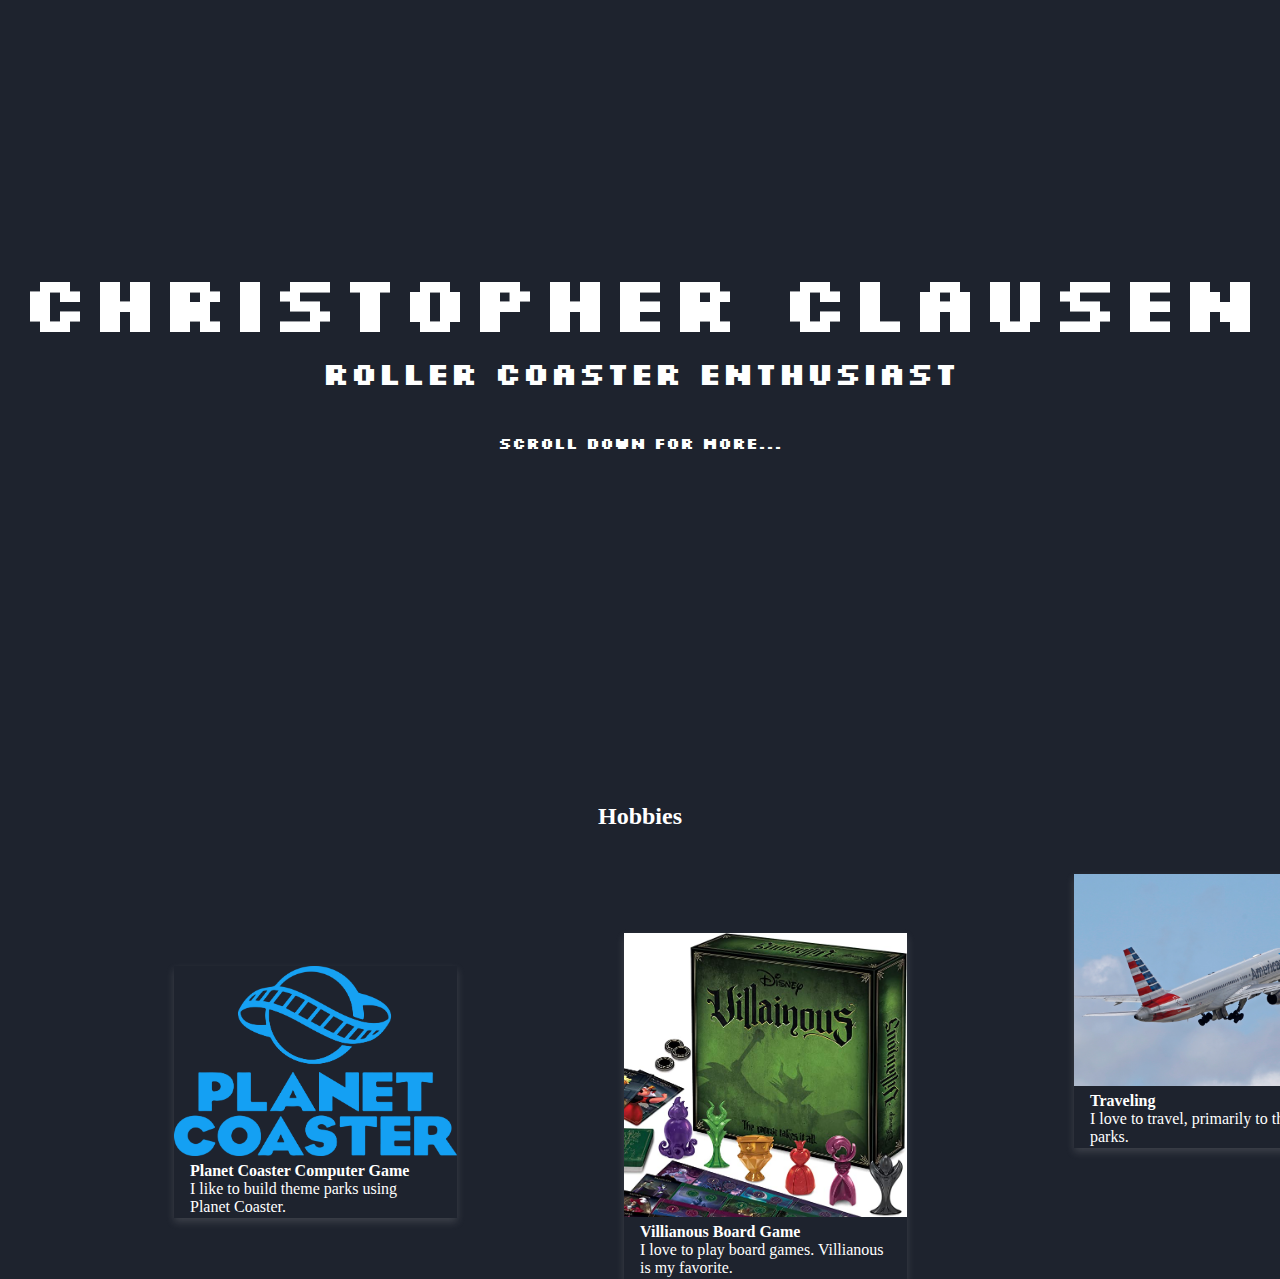
==== module_12/index.html @ 5141b4ee "updated files" ====
<!DOCTYPE html>
<html lang="en">
    <head>
        <title>MyBio Assignment Landing Page</title>
        <link rel="stylesheet" type="text/css" href="site.css">

        <!-- Google Fonts -->
        <!-- Silk Screen-->
        <link rel="preconnect" href="https://fonts.googleapis.com">
        <link rel="preconnect" href="https://fonts.gstatic.com" crossorigin>
        <link href="https://fonts.googleapis.com/css2?family=Silkscreen:wght@400;700&display=swap" rel="stylesheet">
    </head>
    <body>
        <div id="page">
            <header>
                <h1 class="name">Christopher Clausen</h1>
                <h2 class="tagline"> Roller Coaster Enthusiast</h2>
                <h3 class="scrolldown">Scroll down for more...</h3>
            </header>
            <div id="hobbies">
                <h2 class="hobby-header">Hobbies</h2>
                <div id="container-hobby-card1">
                    <div class="hobby1">  
                        <img src="images/planet-coaster.png" alt="Planet Coaster Logo" style="width: 100%">
                        <div class="contents-hcard1">
                            <h4>Planet Coaster Computer Game</h4>
                            <p>I like to build theme parks using Planet Coaster.</p>
                        </div>
                    </div>
                    <div id="container-hobby-card2">
                        <div class="hobby2">  
                            <img src="images/villianous-game.jpg" alt="Villianous Board Game" style="width: 100%">
                            <div class="contents-hcard2">
                                <h4>Villianous Board Game</h4>
                                <p>I love to play board games. Villianous is my favorite.</p>
                            </div>
                        </div>
                    </div>
                    <div id="container-hobby-card3">
                        <div class="hobby3">  
                            <img src="images/plane.jpeg" alt="Plane" style="width: 100%">
                            <div class="contents-hcard3">
                                <h4>Traveling</h4>
                                <p>I love to travel, primarily to theme parks.</p>
                            </div>
                        </div>
                    </div>
                </div>
            </div>
        </div>
    </body>
</html>
---- module_12/site.css ----
* {
    margin: 0;
    padding: 0;
    box-sizing: border-box;
}

html {
    background-color: #1E232E;
}

body {
    min-height: 100vh;
    width: 100%;
}

/* Header */
header {
    font-family: 'Silkscreen', cursive;
    text-align: center;
    position: relative;
    top: 250px;
}

.name {
    font-size: 5em;
    color: white;

}

.tagline {
    color: white;
    font-size: 2em;

}

.scrolldown {
    color: white;
    font-size: 1em;
    margin-top: 40px;
}

/* Hobbies */

.hobby-header {
    color: white;
    position: relative;
    top: 600px;
    text-align: center;
}

/* Card 1 */
#container-hobby-card1{
    margin-top: 2%;
    margin-left: 5%;
    margin-right: 5%;
    padding: 10px;
}
.hobby1 {
    position: relative;
    top: 700px;
    left: 100px;
    right: 750px;
    color: white;
    box-shadow: 0 4px 8px 0px rgb(192 192 192/ 0.2);
    transition: .3s;
    width: 25%;
    margin-bottom: 25px;
}

.hobby1:hover {
    box-shadow: 0 8px 16px 0 rgb(192 192 192/0.2);
}

.contents-hcard1 {

    padding: 2px 16px;
}

/* Card 2 */
.hobby2 {
    position: relative;
    top: 390px;
    left: 550px;
    right: 750px;
    color: white;
    box-shadow: 0 4px 8px 0px rgb(192 192 192/ 0.2);
    transition: .3s;
    width: 25%;
    margin-bottom: 25px;
}

.hobby2:hover {
    box-shadow: 0 8px 16px 0 rgb(192 192 192/0.2);
}

.contents-hcard2 {
    padding: 2px 16px;
}

/* Card 3 */
.hobby3 {
    position: relative;
    top: -40px;
    left: 1000px;
    right: 750px;
    color: white;
    box-shadow: 0 4px 8px 0px rgb(192 192 192/ 0.2);
    transition: .3s;
    width: 25%;
    margin-bottom: 25px;
}

.hobby3:hover {
    box-shadow: 0 8px 16px 0 rgb(192 192 192/0.2);
}

.contents-hcard3 {
    padding: 2px 16px;
}
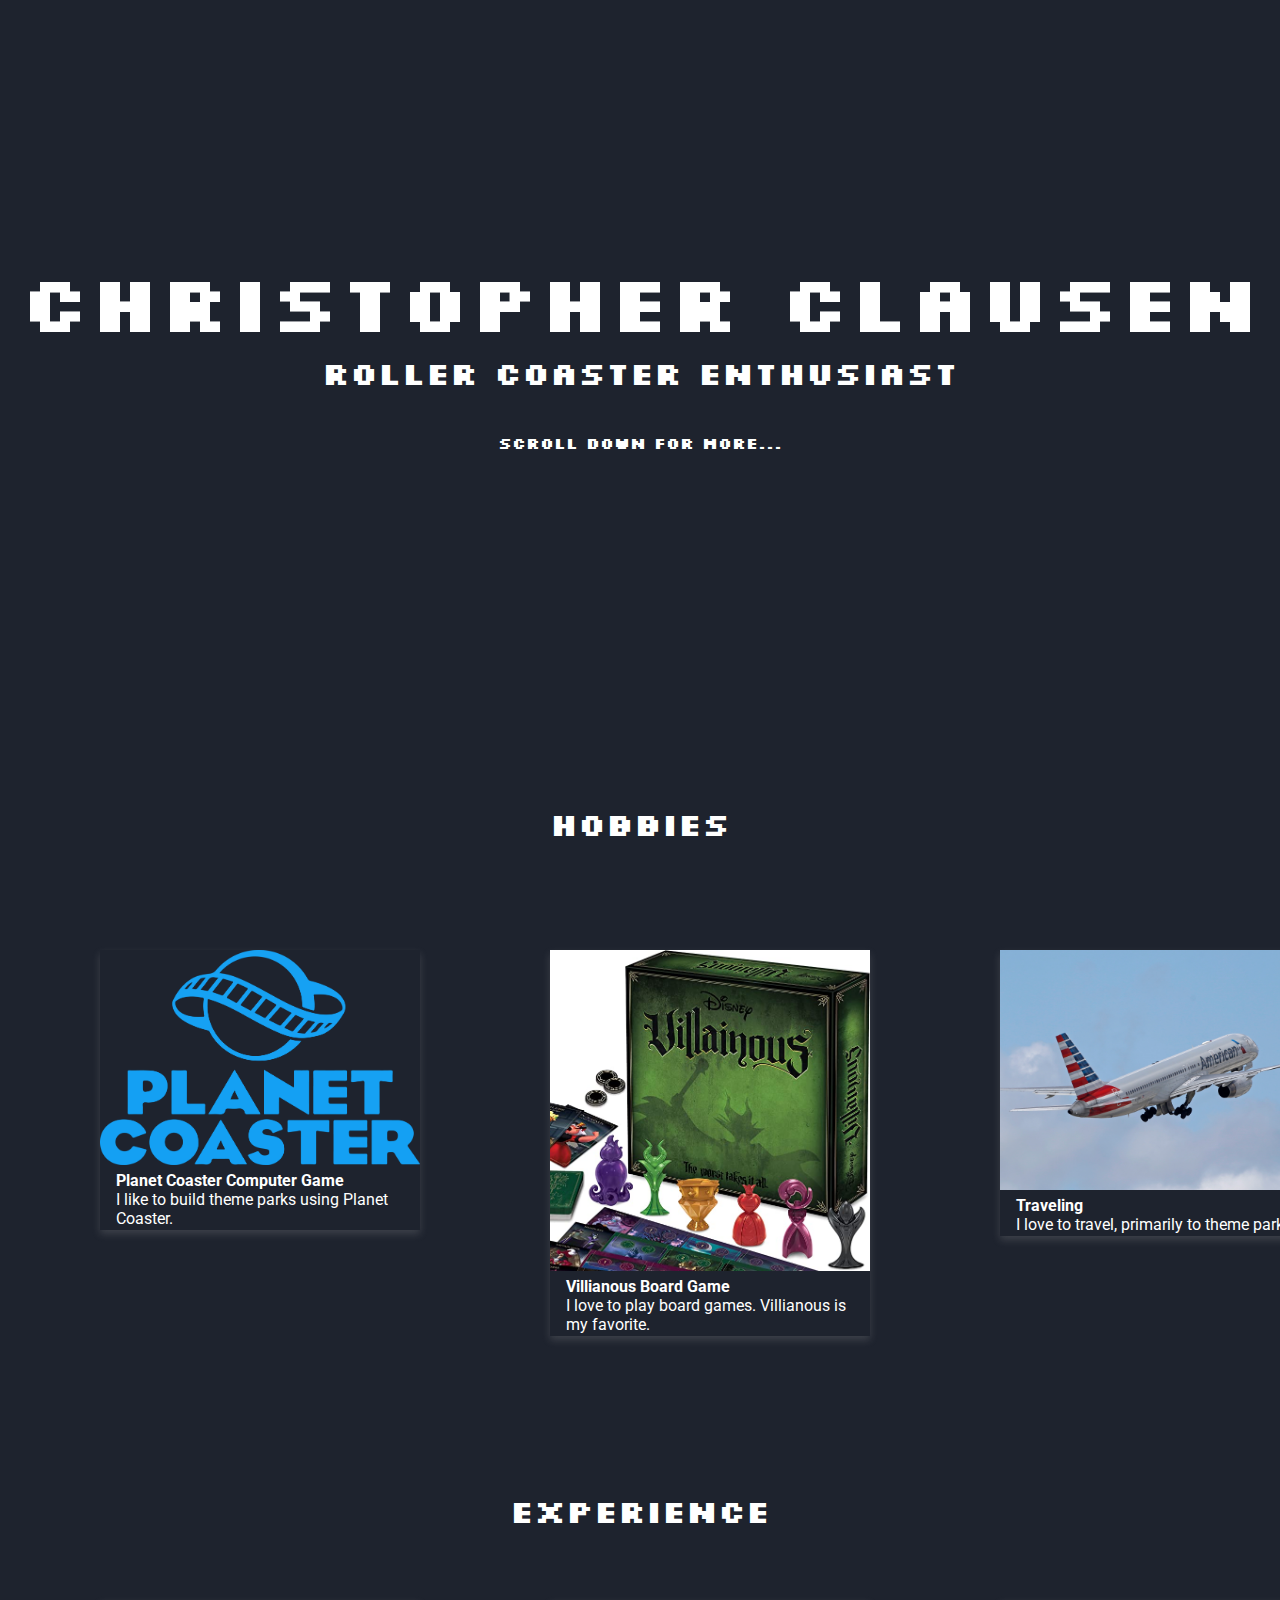
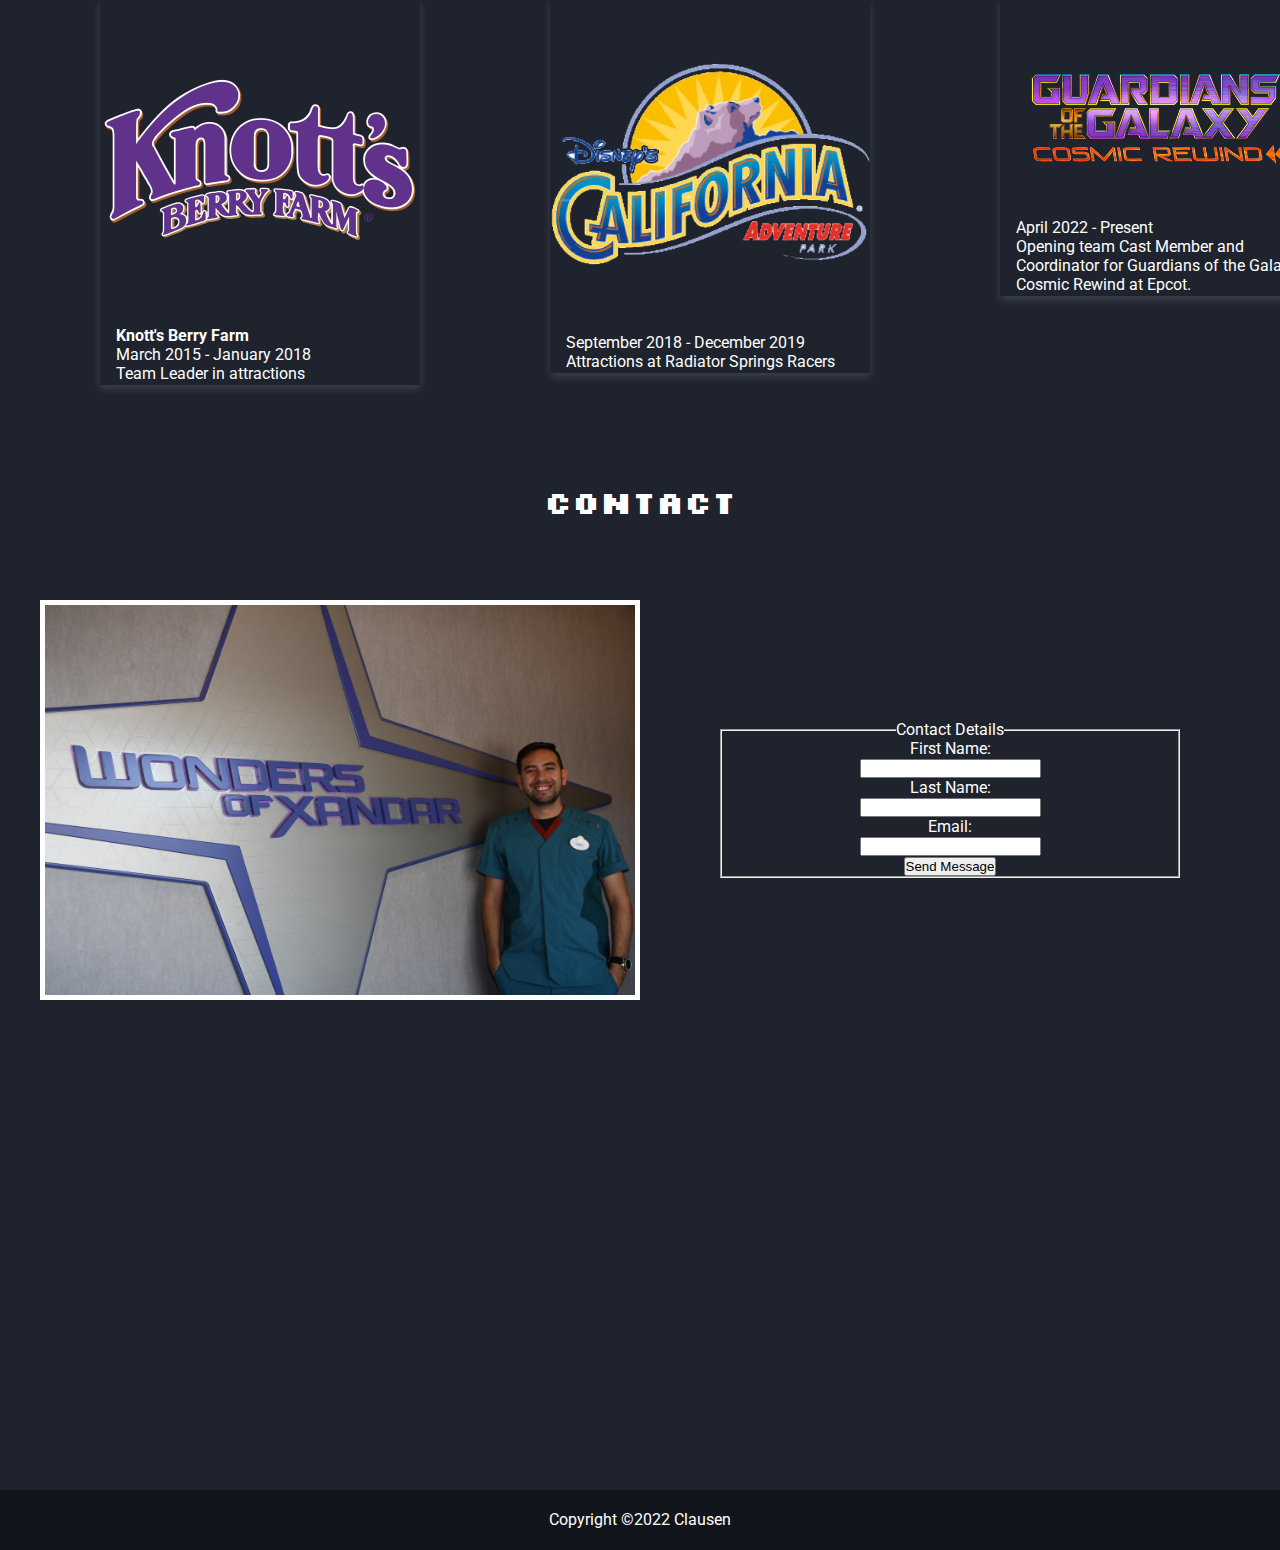
==== commit 0a5b7ea8: "updated files" ====
--- a/module_12/index.html
+++ b/module_12/index.html
@@ -9,6 +9,12 @@
         <link rel="preconnect" href="https://fonts.googleapis.com">
         <link rel="preconnect" href="https://fonts.gstatic.com" crossorigin>
         <link href="https://fonts.googleapis.com/css2?family=Silkscreen:wght@400;700&display=swap" rel="stylesheet">
+    
+        <!-- Roboto -->
+        <link rel="preconnect" href="https://fonts.googleapis.com">
+        <link rel="preconnect" href="https://fonts.gstatic.com" crossorigin>
+        <link href="https://fonts.googleapis.com/css2?family=Roboto:wght@300;400&display=swap" rel="stylesheet">
+
     </head>
     <body>
         <div id="page">
@@ -17,11 +23,14 @@
                 <h2 class="tagline"> Roller Coaster Enthusiast</h2>
                 <h3 class="scrolldown">Scroll down for more...</h3>
             </header>
+            <!-- Hobbies -->
             <div id="hobbies">
                 <h2 class="hobby-header">Hobbies</h2>
                 <div id="container-hobby-card1">
                     <div class="hobby1">  
+                        <a href="https://www.planetcoaster.com/" target="_blank">
                         <img src="images/planet-coaster.png" alt="Planet Coaster Logo" style="width: 100%">
+                        </a>
                         <div class="contents-hcard1">
                             <h4>Planet Coaster Computer Game</h4>
                             <p>I like to build theme parks using Planet Coaster.</p>
@@ -29,7 +38,9 @@
                     </div>
                     <div id="container-hobby-card2">
                         <div class="hobby2">  
+                            <a href="https://www.ravensburger.us/discover/games/disney-villainous-game/index.html" target="_blank">
                             <img src="images/villianous-game.jpg" alt="Villianous Board Game" style="width: 100%">
+                            </a>
                             <div class="contents-hcard2">
                                 <h4>Villianous Board Game</h4>
                                 <p>I love to play board games. Villianous is my favorite.</p>
@@ -47,6 +58,63 @@
                     </div>
                 </div>
             </div>
+            <!-- Experience -->
+            <div class="experience">
+                <h2 class="experience-header">Experience</h2>
+                <div class="container-experience-card1">
+                    <div class="experience1">
+                        <img src="images/knotts-berry-farm-logo.png" alt="Knott's Berry Farm Logo" style="width: 100%">
+                        <div class="contents-ecard2">
+                            <h4>Knott's Berry Farm</h4>
+                            <ul>
+                                <li>March 2015 - January 2018</li>
+                                <li>Team Leader in attractions</li>
+                        </div>
+                    </div>
+                </div>
+                <div class="container-experience-card2">
+                    <div class="experience2">
+                        <img src="images/dca.png" alt="California Adventure Logo" style="width: 100%">
+                        <div class="contents-ecard2">
+                            <ul>
+                                <li>September 2018 - December 2019</li>
+                                <li>Attractions at Radiator Springs Racers</li>
+                            </ul>
+                        </div>
+                    </div>
+                </div>
+                <div class="container-experience-card3">
+                    <div class="experience3">
+                        <a href="https://youtu.be/JZgT7AqK_yk" target="_blank">
+                        <img src="images/gotg.png" alt="Guardians of the Galaxy Cosmic Rewind Logo" style="width: 100%">
+                        </a>
+                        <div class="contents-ecard3">
+                            <ul>
+                                <li>April 2022 - Present</li>
+                                <li>Opening team Cast Member and Coordinator for Guardians of the Galaxy: Cosmic Rewind at Epcot.</li>
+                            </ul>
+                        </div>
+                    </div>
+                </div>
+            </div>
+            <!-- Contact -->
+            <h2 class="contact-header">Contact</h2>
+            <img class="self" src="images/self.JPG" alt="Picture of Me" width="600px" height="400px">
+            <div class="contact">
+                    <fieldset class="contact-form">
+                        <legend>Contact Details</legend>
+                        <label>First Name: <br />
+                        <input type="text" name="fname" /></label><br />
+                        <label>Last Name: <br />
+                        <input type="text" name="lname" /></label><br />
+                        <label>Email: <br />
+                        <input type="text" name="email" /></label><br />
+                        <input type="submit" name="send message" vaLue="Send Message" />
+                    </fieldset>
+            </div>
+            <footer>
+                Copyright &copy2022 Clausen
+            </footer>
         </div>
     </body>
 </html>--- a/module_12/site.css
+++ b/module_12/site.css
@@ -4,13 +4,15 @@
     box-sizing: border-box;
 }
 
-html {
+#page {
     background-color: #1E232E;
+    min-height: 350vh;
 }
 
 body {
     min-height: 100vh;
     width: 100%;
+    position: relative;
 }
 
 /* Header */
@@ -42,10 +44,13 @@
 /* Hobbies */
 
 .hobby-header {
+    font-family: 'Silkscreen', cursive;
+    font-size: 2em;
     color: white;
     position: relative;
     top: 600px;
     text-align: center;
+
 }
 
 /* Card 1 */
@@ -56,8 +61,8 @@
     padding: 10px;
 }
 .hobby1 {
-    position: relative;
-    top: 700px;
+    position: absolute;
+    top: 950px;
     left: 100px;
     right: 750px;
     color: white;
@@ -65,6 +70,7 @@
     transition: .3s;
     width: 25%;
     margin-bottom: 25px;
+    font-family: 'Roboto', sans-serif;
 }
 
 .hobby1:hover {
@@ -78,8 +84,8 @@
 
 /* Card 2 */
 .hobby2 {
-    position: relative;
-    top: 390px;
+    position: absolute;
+    top: 950px;
     left: 550px;
     right: 750px;
     color: white;
@@ -87,6 +93,7 @@
     transition: .3s;
     width: 25%;
     margin-bottom: 25px;
+    font-family: 'Roboto', sans-serif;
 }
 
 .hobby2:hover {
@@ -99,8 +106,8 @@
 
 /* Card 3 */
 .hobby3 {
-    position: relative;
-    top: -40px;
+    position: absolute;
+    top: 950px;
     left: 1000px;
     right: 750px;
     color: white;
@@ -108,6 +115,7 @@
     transition: .3s;
     width: 25%;
     margin-bottom: 25px;
+    font-family: 'Roboto', sans-serif;
 }
 
 .hobby3:hover {
@@ -116,4 +124,127 @@
 
 .contents-hcard3 {
     padding: 2px 16px;
+}
+
+/* Experience */
+.experience-header {
+    font-family: 'Silkscreen', cursive;
+    font-size: 2em;
+    color: white;
+    position: relative;
+    text-align: center;
+    top: 1200px;
+
+}
+
+.experience1 {
+    position: absolute;
+    top: 1600px;
+    left: 100px;
+    right: 750px;
+    color: white;
+    box-shadow: 0 4px 8px 0px rgb(192 192 192/ 0.2);
+    transition: .3s;
+    width: 25%;
+    margin-bottom: 25px;
+    font-family: 'Roboto', sans-serif;
+}
+
+.experience1:hover {
+    box-shadow: 0 8px 16px 0 rgb(192 192 192/0.2);
+}
+
+.contents-ecard1 {
+
+    padding: 2px 16px;
+}
+
+.experience2 {
+    position: absolute;
+    top: 1600px;
+    left: 550px;
+    right: 750px;
+    color: white;
+    box-shadow: 0 4px 8px 0px rgb(192 192 192/ 0.2);
+    transition: .3s;
+    width: 25%;
+    margin-bottom: 25px;
+    font-family: 'Roboto', sans-serif;
+}
+
+.experience2:hover {
+    box-shadow: 0 8px 16px 0 rgb(192 192 192/0.2);
+}
+
+.contents-ecard2 {
+
+    padding: 2px 16px;
+}
+
+
+.experience3 {
+    position: absolute;
+    top: 1600px;
+    left: 1000px;
+    right: 750px;
+    color: white;
+    box-shadow: 0 4px 8px 0px rgb(192 192 192/ 0.2);
+    transition: .3s;
+    width: 25%;
+    margin-bottom: 25px;
+    font-family: 'Roboto', sans-serif;
+}
+.experience3:hover {
+    box-shadow: 0 8px 16px 0 rgb(192 192 192/0.2);
+}
+
+.contents-ecard3 {
+
+    padding: 2px 16px;
+}
+
+li {
+    list-style: none;
+}
+
+.contact-header {
+    font-family: 'Silkscreen', cursive;
+    font-size: 2em;
+    color: white;
+    position: relative;
+    text-align: center;
+    top: 1750px;
+}
+
+.contact {
+    font-family: 'Roboto', sans-serif;
+    position: absolute;
+    top: 2300px;
+    left: 700px;
+    width: 500px;
+    text-align: center;
+    padding: 20px;
+    color: white;
+
+}
+
+.self {
+    position: absolute;
+    top: 2200px;
+    left: 40px;
+    background-color: white;
+    padding: 5px 5px 5px 5px;
+}
+
+/* Footer */
+footer {
+    position: absolute;
+    bottom: 0;
+    width: 100%;
+    height: 60px;
+    padding: 20px 20px;
+    background-color: #12151b;
+    color: white;
+    font-family: 'Roboto', sans-serif;
+    text-align: center;
 }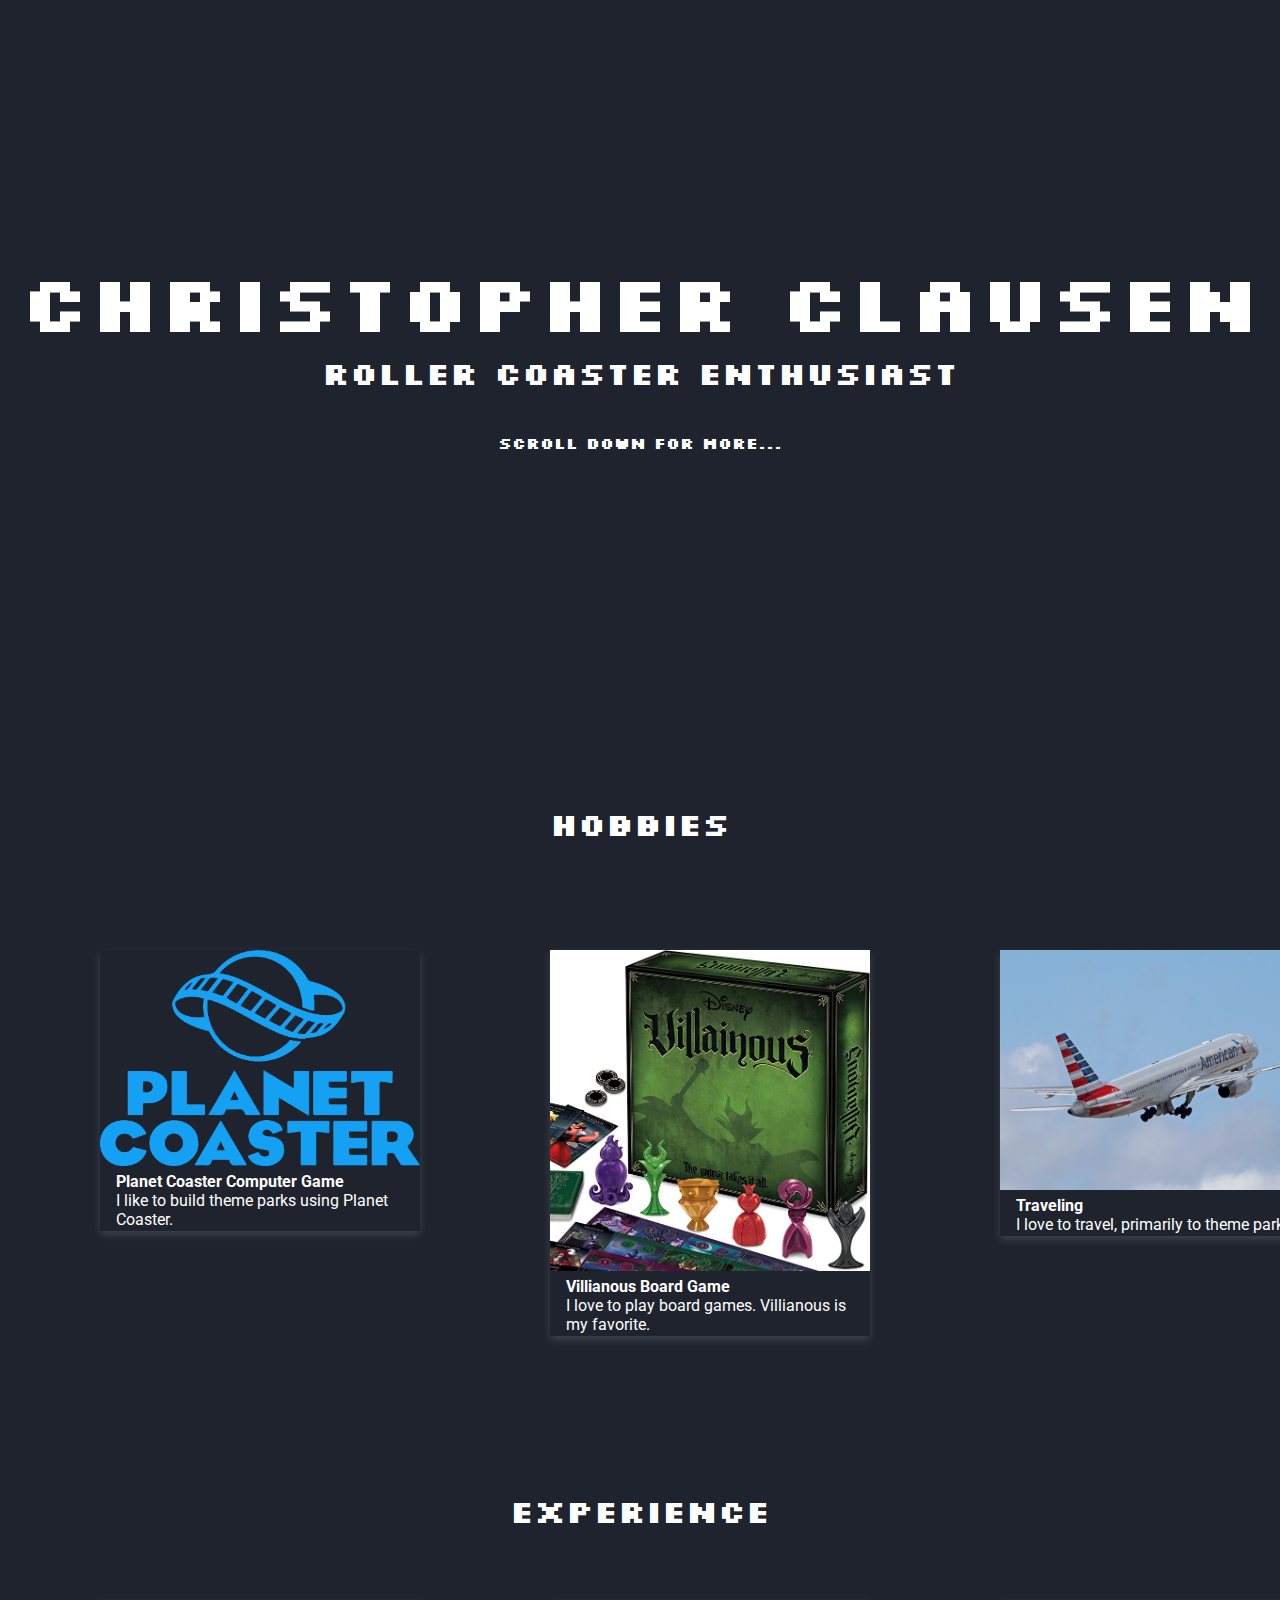
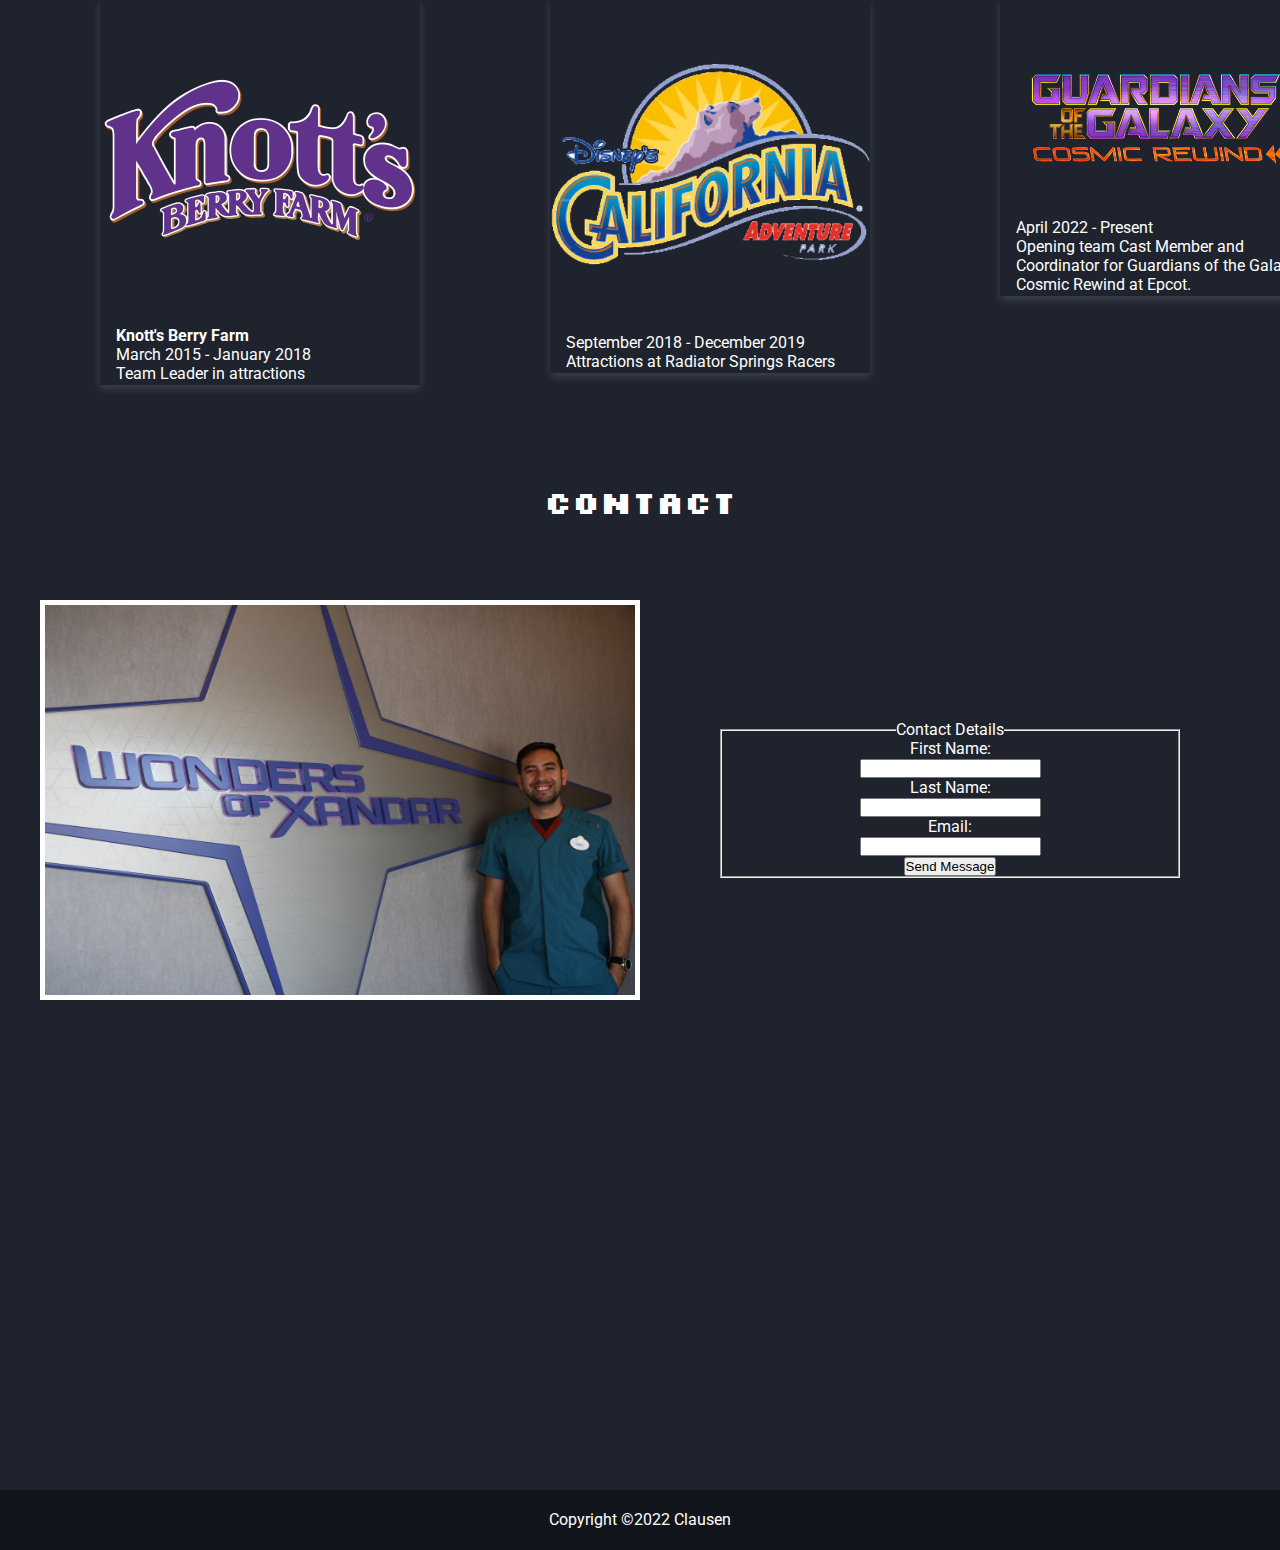
==== commit e4877943: "updated files" ====
--- a/module_12/index.html
+++ b/module_12/index.html
@@ -1,7 +1,9 @@
 <!DOCTYPE html>
 <html lang="en">
     <head>
+        <meta charset="utf-8">
         <title>MyBio Assignment Landing Page</title>
+        <meta name="viewport" content="width=device-width, initial-scale=1.0">
         <link rel="stylesheet" type="text/css" href="site.css">
 
         <!-- Google Fonts -->
